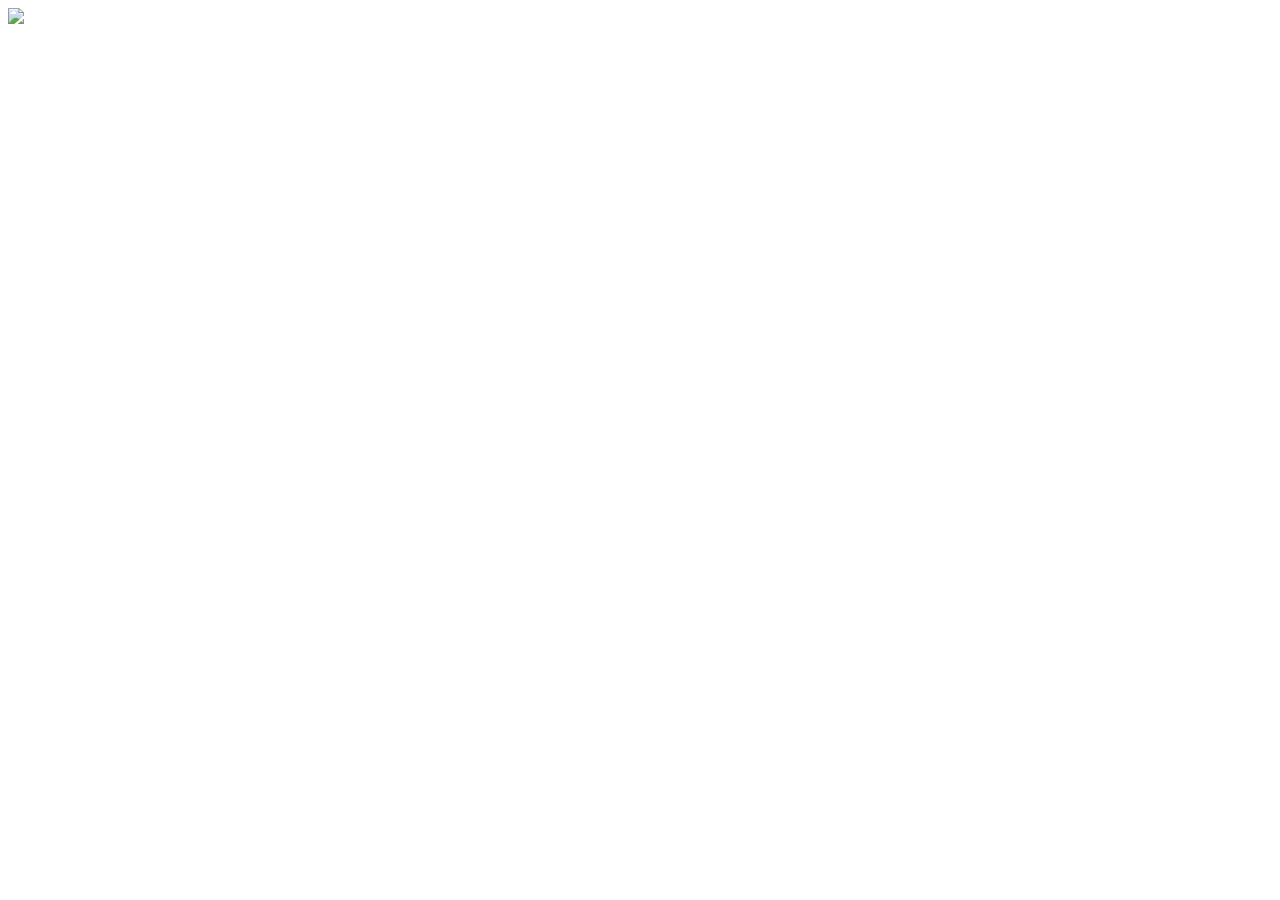
==== index.html @ ec758c43 "added index" ====
<!DOCTYPE html>
<html>
<head>
<meta name="viewport" content="width=device-width, initial-scale=1">
<link href="./style.css" rel="stylesheet">
<link rel="stylesheet" href="https://cdnjs.cloudflare.com/ajax/libs/font-awesome/4.7.0/css/font-awesome.min.css">
</head>
<body>
    
    <div class="img-center">
        <img class="center-fit" src="./photos/LidianaHeadshots-9.jpg">
    </div>

</body>
</html>
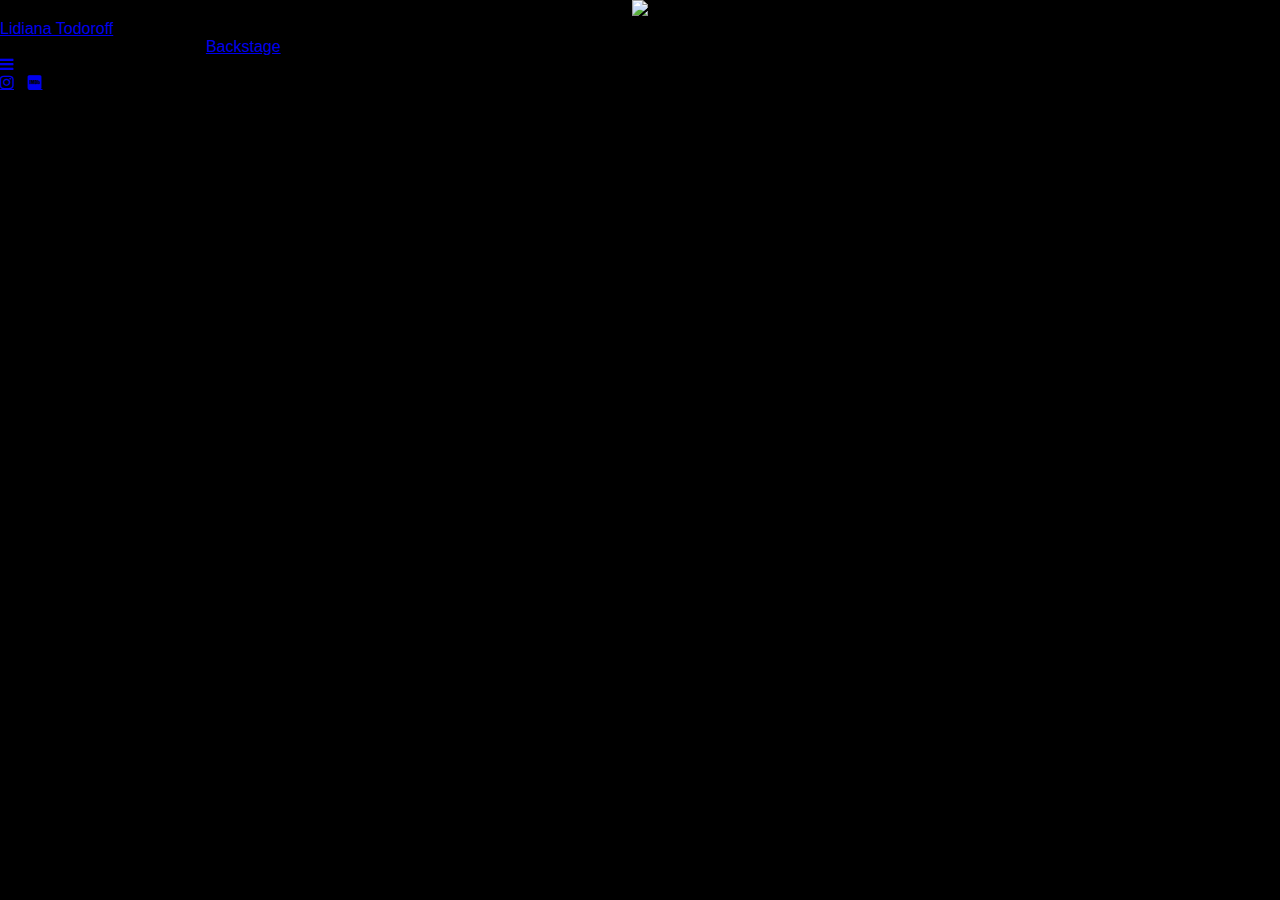
==== commit 11406212: "updated front page" ====
--- a/index.html
+++ b/index.html
@@ -6,10 +6,50 @@
 <link rel="stylesheet" href="https://cdnjs.cloudflare.com/ajax/libs/font-awesome/4.7.0/css/font-awesome.min.css">
 </head>
 <body>
-    
-    <div class="img-center">
-        <img class="center-fit" src="./photos/LidianaHeadshots-9.jpg">
+    <div class="front-page">
+        <!-- Background Image-->    
+        <div class="img-center">
+            <img class="center-fit" src="./photos/LidianaHeadshots-9.jpg">
+        </div>
+
+        <!-- Nav bar -->
+        <div class="nav-bar" id="my-nav-bar">
+            <div class="nav-bar-inner">
+
+                <div class="nav-bar-inner-left">
+                    <a href="./index.html">Lidiana Todoroff</a>
+                </div>
+
+                <div class="nav-bar-inner-right">
+                    <a>Biography</a>
+                    <a>Resume</a>
+                    <a>Reals</a>
+                    <a style="margin: 0px 0px 0px 20px;" href="https://www.backstage.com/u/lidianatodoroff/" target="_blank">Backstage</a>
+                </div>
+                <a href="javascript:void(0);" class="icon" onclick="myFunction()">
+                    <i class="fa fa-bars"></i>
+                </a>
+            </div>
+        </div>
+
+        <!-- Social Icons -->
+        <div class="social_holder">
+            <a href="https://instagram.com/lidiana.todoroff?r=nametag" target="_blank" style="margin-right: 10px;" class="fa fa-instagram"></a>
+            <a href="https://www.imdb.com/name/nm12017878/?ref_=nv_sr_srsg_0" target="_blank" class="fa fa-imdb"></a>
+        </div>
     </div>
 
+
+    <!-- Nav Bar-->
+    <script>
+        function myFunction() {
+          var x = document.getElementById("my-nav-bar");
+          if (x.className === "nav-bar") {
+            x.className += "-responsive";
+          } else {
+            x.className = "nav-bar";
+          }
+        }
+    </script>
 </body>
 </html>
--- a/style.css
+++ b/style.css
@@ -0,0 +1,25 @@
+*{
+  margin: 0;
+  padding: 0;
+}
+
+body {
+  margin: 0;
+  font-family: 'montserrat', sans-serif;
+  background-color: black;
+}
+
+.img {
+  display: grid;
+  height: 100%;
+}
+
+.center-fit {
+  max-width: 100%;
+  max-height: 100vh;
+  margin: auto;
+}
+
+.img-center {
+  text-align: center;
+}
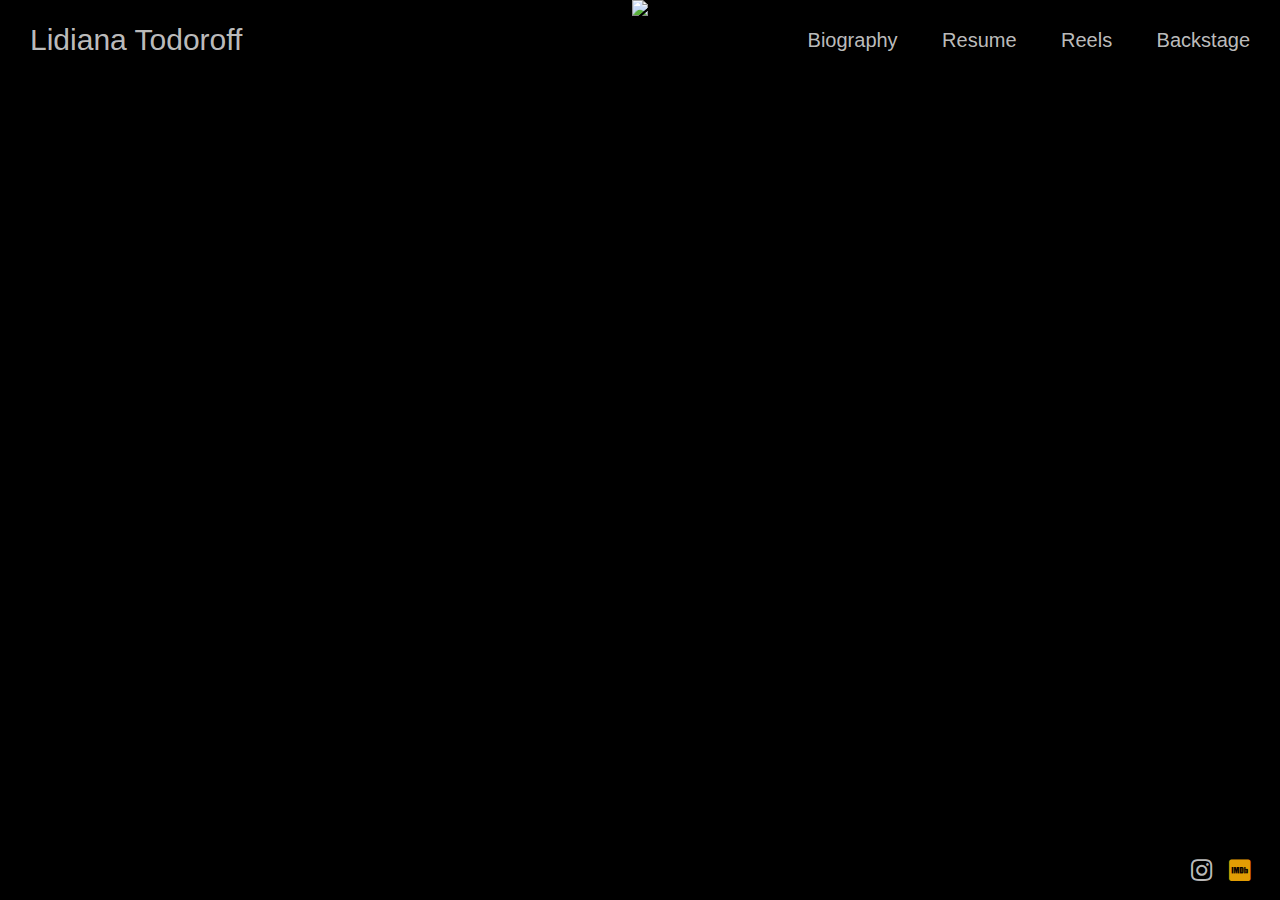
==== commit 1894b4dc: "fix links" ====
--- a/index.html
+++ b/index.html
@@ -4,6 +4,7 @@
 <meta name="viewport" content="width=device-width, initial-scale=1">
 <link href="./style.css" rel="stylesheet">
 <link rel="stylesheet" href="https://cdnjs.cloudflare.com/ajax/libs/font-awesome/4.7.0/css/font-awesome.min.css">
+<title>Lidiana Todoroff</title>
 </head>
 <body>
     <div class="front-page">
@@ -13,17 +14,17 @@
         </div>
 
         <!-- Nav bar -->
-        <div class="nav-bar" id="my-nav-bar">
+        <div class="nav-bar" id="my-nav-bar" style="position: absolute;"> 
             <div class="nav-bar-inner">
 
                 <div class="nav-bar-inner-left">
-                    <a href="./index.html">Lidiana Todoroff</a>
+                    <a href="https://lidianatodoroff.com/">Lidiana Todoroff</a>
                 </div>
 
                 <div class="nav-bar-inner-right">
-                    <a>Biography</a>
-                    <a>Resume</a>
-                    <a>Reals</a>
+                    <a href="https://lidianatodoroff.com/biography/">Biography</a>
+                    <a href="https://lidianatodoroff.com/resume/">Resume</a>
+                    <a href="https://lidianatodoroff.com/reels">Reels</a>
                     <a style="margin: 0px 0px 0px 20px;" href="https://www.backstage.com/u/lidianatodoroff/" target="_blank">Backstage</a>
                 </div>
                 <a href="javascript:void(0);" class="icon" onclick="myFunction()">
@@ -34,9 +35,10 @@
 
         <!-- Social Icons -->
         <div class="social_holder">
-            <a href="https://instagram.com/lidiana.todoroff?r=nametag" target="_blank" style="margin-right: 10px;" class="fa fa-instagram"></a>
-            <a href="https://www.imdb.com/name/nm12017878/?ref_=nv_sr_srsg_0" target="_blank" class="fa fa-imdb"></a>
+            <a href="https://instagram.com/lidiana.todoroff?r=nametag" target="_blank" style="margin-right: 10px;" class="fa fa-instagram fa" id="insta"></a>
+            <a href="https://www.imdb.com/name/nm12017878/?ref_=nv_sr_srsg_0" target="_blank" class="fa fa-imdb" style="color: #e29d04;"></a>
         </div>
+
     </div>
 
 
--- a/style.css
+++ b/style.css
@@ -1,13 +1,27 @@
-*{
+body {
   margin: 0;
   padding: 0;
+  font-family: 'montserrat', sans-serif;
+  text-decoration: none;
+  background-color: black;
+  color: #dddd;
+  /*color: #c6c5c0;*/
+  /*color: #b42e0e;*/
+  /*color: #D4DADE;*/
+  /*color: #E94F64;*/
+  
 }
 
-body {
-  margin: 0;
-  font-family: 'montserrat', sans-serif;
+* {
+  box-sizing: border-box;
+}
+
+/* FRONT PAGE */
+
+.front-page{
   background-color: black;
 }
+
 
 .img {
   display: grid;
@@ -16,10 +30,142 @@
 
 .center-fit {
   max-width: 100%;
-  max-height: 100vh;
+  max-height: calc(100vh - 4px);
   margin: auto;
 }
 
 .img-center {
   text-align: center;
+  z-index: -1;
 }
+
+/* NAV BAR */
+
+.nav-bar { 
+  position: absolute;
+  top: 0;
+  height: 75px;
+  width: 100%;
+}
+
+.nav-bar-inner {
+  position: relative;
+  margin: 20px 30px 15px 30px;
+  height: 40px;
+}
+
+.nav-bar-inner-left{
+  position: relative;
+  float: left;
+  line-height: 40px;
+}
+
+.nav-bar-inner-left a{
+  font-size: 30px;
+  font-weight: lighter;
+  text-decoration: none;
+  color: #dddd;
+}
+
+.nav-bar-inner-left a:hover {
+  color: white;
+}
+
+.nav-bar-inner-right{
+  position: relative;
+  float:right;
+  line-height: 40px;
+}
+
+.nav-bar-inner-right a{
+  font-size: 20px;
+  font-weight: lighter;
+  text-decoration: none;
+  color: #dddd;
+  margin: 0px 20px 0px 20px;
+}
+
+.nav-bar-inner-right a:hover {
+  color: white;
+}
+
+/* Nav bar when width is less than 950px */
+
+.icon{
+  display: none;
+  color: #dddd;
+  font-size: 30px;
+  position: relative;
+  float:right;
+  margin-right: 40px;
+  line-height: 40px;
+}
+
+.icon:hover{
+  color: white;
+}
+
+@media screen and (max-width: 950px) {
+  .nav-bar-inner-right a {
+    display: none;
+  }
+  .icon {
+    display: block;
+    position: absolute;
+    right: 0;
+    top: 0;
+  }
+  .nav-bar-responsive{
+    position: absolute;
+    top: 0;
+    width: 100%;
+  } 
+  .nav-bar-responsive a{
+    float: none;
+    display: block;
+  }
+  .nav-bar-inner-left {
+    display: block;
+    width: 100%;
+  }
+  .nav-bar-inner-right a{
+    margin: 10px 0px 10px 0px;
+    text-align: center;
+  }
+
+  .nav-bar-inner-right a:hover{
+    color: white;
+  }
+}
+
+/* Nav bar when width is less than 530px */
+
+@media screen and (max-width: 530px) {
+  .nav-bar-responsive{
+    background-color: rgb(50,50,50,0.75);
+  }
+  .icon{
+    margin-right: 0;
+  }
+  .nav-bar-inner-right a{  
+    text-align: right; 
+  }
+}
+
+/* Social Icons */
+
+.social_holder{
+  position: absolute;
+  bottom: 15px;
+  right: 30px;
+  font-size: 25px;
+}
+
+.social_holder a{
+  color: #dddd;
+  text-decoration: none;
+}
+
+.social_holder a:hover{
+  color: white;
+}
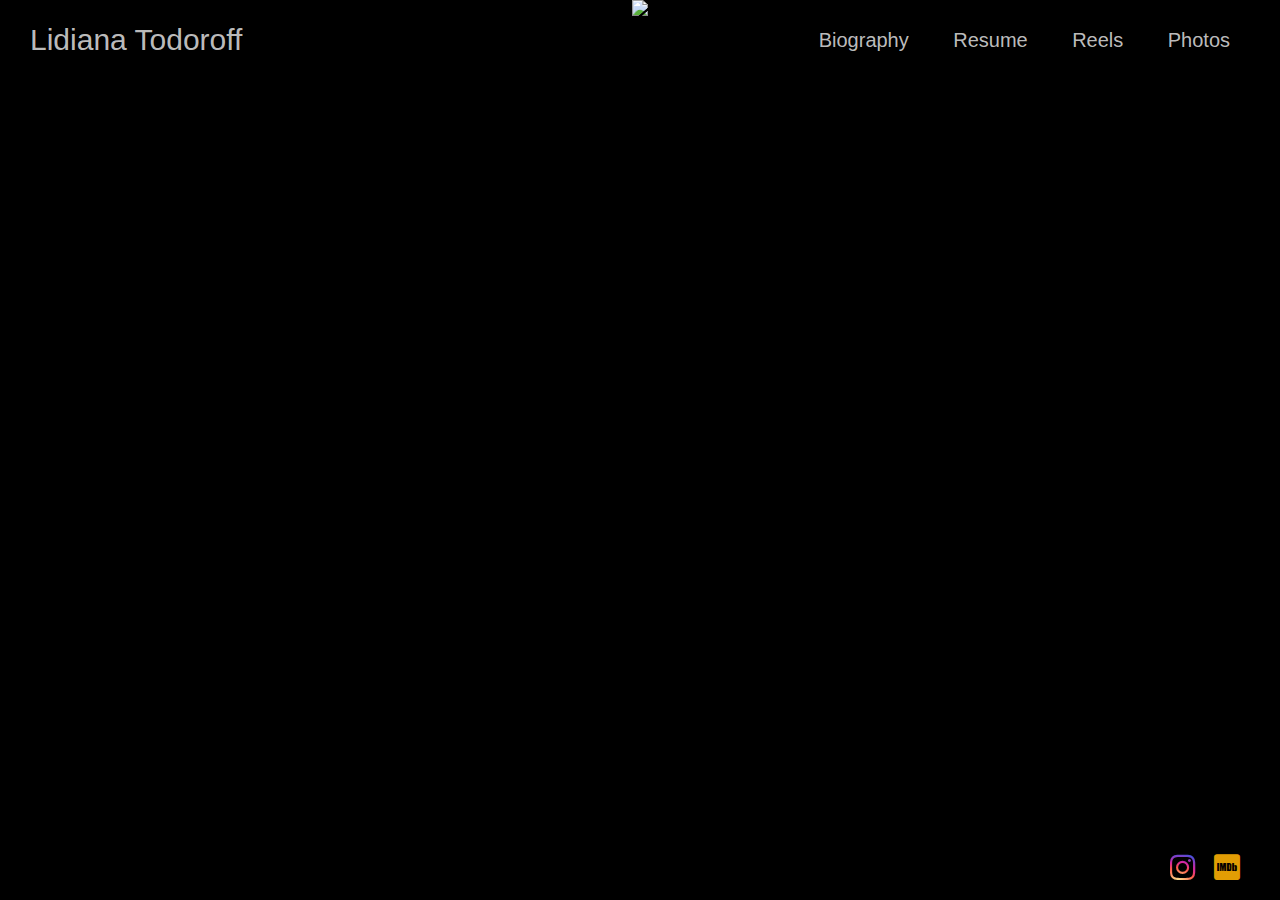
==== commit f6b27489: "updated index" ====
--- a/index.html
+++ b/index.html
@@ -10,7 +10,7 @@
     <div class="front-page">
         <!-- Background Image-->    
         <div class="img-center">
-            <img class="center-fit" src="./photos/LidianaHeadshots-9.jpg">
+            <img class="center-fit" src="./photos/images/LidianaHeadshots-9.jpg">
         </div>
 
         <!-- Nav bar -->
@@ -24,8 +24,8 @@
                 <div class="nav-bar-inner-right">
                     <a href="https://lidianatodoroff.com/biography/">Biography</a>
                     <a href="https://lidianatodoroff.com/resume/">Resume</a>
-                    <a href="https://lidianatodoroff.com/reels">Reels</a>
-                    <a style="margin: 0px 0px 0px 20px;" href="https://www.backstage.com/u/lidianatodoroff/" target="_blank">Backstage</a>
+                    <a href="https://lidianatodoroff.com/reels/">Reels</a>
+                    <a style="@media(min-width: 950px){margin: 0px 0px 0px 20px;}" href="https://lidianatodoroff.com/photos/">Photos</a>
                 </div>
                 <a href="javascript:void(0);" class="icon" onclick="myFunction()">
                     <i class="fa fa-bars"></i>
@@ -34,9 +34,10 @@
         </div>
 
         <!-- Social Icons -->
-        <div class="social_holder">
+        <div class="social_holder" style="position: absolute;">
             <a href="https://instagram.com/lidiana.todoroff?r=nametag" target="_blank" style="margin-right: 10px;" class="fa fa-instagram fa" id="insta"></a>
-            <a href="https://www.imdb.com/name/nm12017878/?ref_=nv_sr_srsg_0" target="_blank" class="fa fa-imdb" style="color: #e29d04;"></a>
+            <a href="https://www.imdb.com/name/nm12017878/?ref_=nv_sr_srsg_0" target="_blank" class="fa fa-imdb" style="color: #e29d04; margin-right: 10px;"></a>
+            <a href="https://www.backstage.com/u/lidianatodoroff/" target="_blank" class="backstage"></a>
         </div>
 
     </div>
--- a/style.css
+++ b/style.css
@@ -20,6 +20,7 @@
 
 .front-page{
   background-color: black;
+  height: 100vh;
 }
 
 
@@ -30,7 +31,7 @@
 
 .center-fit {
   max-width: 100%;
-  max-height: calc(100vh - 4px);
+  max-height: calc(100vh - 3.75px);
   margin: auto;
 }
 
@@ -42,7 +43,6 @@
 /* NAV BAR */
 
 .nav-bar { 
-  position: absolute;
   top: 0;
   height: 75px;
   width: 100%;
@@ -58,6 +58,7 @@
   position: relative;
   float: left;
   line-height: 40px;
+  font-weight: bold;
 }
 
 .nav-bar-inner-left a{
@@ -155,17 +156,42 @@
 /* Social Icons */
 
 .social_holder{
+  display: block;
   position: absolute;
   bottom: 15px;
   right: 30px;
-  font-size: 25px;
+  font-size: 30px;
+  -webkit-transform: translateY(0%);
+  -ms-transform: translateY(0%);
+  transform: translateY(0%);
 }
 
 .social_holder a{
-  color: #dddd;
   text-decoration: none;
+  transition: all .2s ease-in-out; 
 }
 
 .social_holder a:hover{
-  color: white;
+  transform: scale(1.1);
 }
+
+#insta {
+  background: radial-gradient(circle at 30% 107%, #fdf497 0%, #fdf497 5%, #fd5949 45%, #d6249f 60%, #285AEB 90%);
+  -webkit-background-clip: text;
+          background-clip: text;
+  -webkit-text-fill-color: transparent;
+}
+
+/* Secondary Pages*/
+.secondary-page{
+}
+
+.contents{
+  margin: 20px 25vw  0px 25vw;
+  background: grey;
+  text-align: center;
+}
+
+.contents a{
+
+}
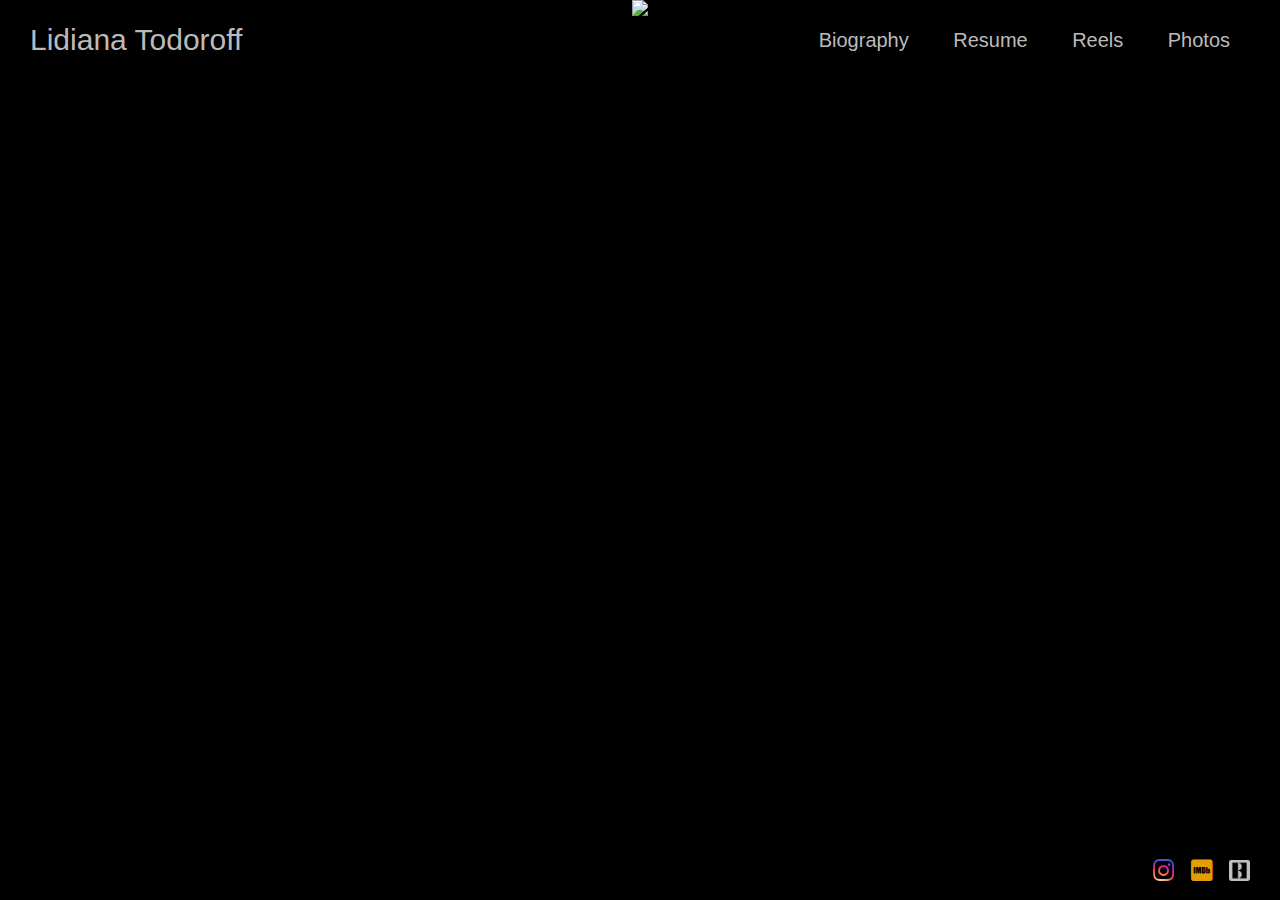
==== commit 8d3388ec: "Update index.html" ====
--- a/index.html
+++ b/index.html
@@ -10,7 +10,7 @@
     <div class="front-page">
         <!-- Background Image-->    
         <div class="img-center">
-            <img class="center-fit" src="./photos/images/LidianaHeadshots-9.jpg">
+            <img class="center-fit" src="./photos/LidianaHeadshots-9.jpg">
         </div>
 
         <!-- Nav bar -->
--- a/style.css
+++ b/style.css
@@ -14,6 +14,10 @@
 
 * {
   box-sizing: border-box;
+  margin: 0; 
+  padding: 0; 
+  border: 0; 
+  outline: 0;
 }
 
 /* FRONT PAGE */
@@ -98,7 +102,7 @@
   font-size: 30px;
   position: relative;
   float:right;
-  margin-right: 40px;
+  margin-right: 0;
   line-height: 40px;
 }
 
@@ -117,8 +121,8 @@
     top: 0;
   }
   .nav-bar-responsive{
-    position: absolute;
     top: 0;
+    height: 75px;
     width: 100%;
   } 
   .nav-bar-responsive a{
@@ -131,7 +135,7 @@
   }
   .nav-bar-inner-right a{
     margin: 10px 0px 10px 0px;
-    text-align: center;
+    text-align: right;
   }
 
   .nav-bar-inner-right a:hover{
@@ -145,25 +149,17 @@
   .nav-bar-responsive{
     background-color: rgb(50,50,50,0.75);
   }
-  .icon{
-    margin-right: 0;
-  }
-  .nav-bar-inner-right a{  
-    text-align: right; 
-  }
 }
 
 /* Social Icons */
 
 .social_holder{
   display: block;
-  position: absolute;
+  position: relative;
   bottom: 15px;
   right: 30px;
-  font-size: 30px;
-  -webkit-transform: translateY(0%);
-  -ms-transform: translateY(0%);
-  transform: translateY(0%);
+  font-size: 25px;
+  text-align: right;
 }
 
 .social_holder a{
@@ -182,16 +178,73 @@
   -webkit-text-fill-color: transparent;
 }
 
+.backstage {
+  content: url("./icons/backstage-icon.png");
+  height: 21.44px;
+  width: 21.44px;
+  margin-bottom: -2.2px;
+  border-radius: 10%;
+  filter: brightness(75%);
+}
+
 /* Secondary Pages*/
 .secondary-page{
-}
-
-.contents{
-  margin: 20px 25vw  0px 25vw;
-  background: grey;
+  margin:0px; 
+  color: #dddd;
+}
+
+.content-holder{
+  margin: 0 auto;
+  margin-top: 40px;
+  margin-bottom: 20px;
+  width:66.667%;
   text-align: center;
 }
 
-.contents a{
-
-}
+.content-title {
+  margin-bottom: 30px;
+  padding-bottom: 30px;
+  border-bottom-width: 2px;
+  border-bottom-style: solid;
+}
+
+.content-title a{
+  font-size: 40px;
+  color: #dddd;
+}
+
+.content{
+  width: auto;
+  background: #dddd;
+}
+
+/* Photos */
+
+.row {
+  display: -ms-flexbox;
+  display: flex;
+  -ms-flex-wrap: wrap;
+  flex-wrap: wrap;
+  padding: 0 4px;
+}
+
+.column {
+  -ms-flex: 50%;
+  flex: 50%;
+  max-width: 50%;
+  padding: 0 4px;
+}
+
+.column img {
+  margin-top: 8px;
+  vertical-align: middle;
+  width: 100%
+}
+
+@media screen and (max-width: 1080px) {
+  .column {
+    -ms-flex: 100%;
+    flex: 100%;
+    max-width: 100%;
+  }
+}
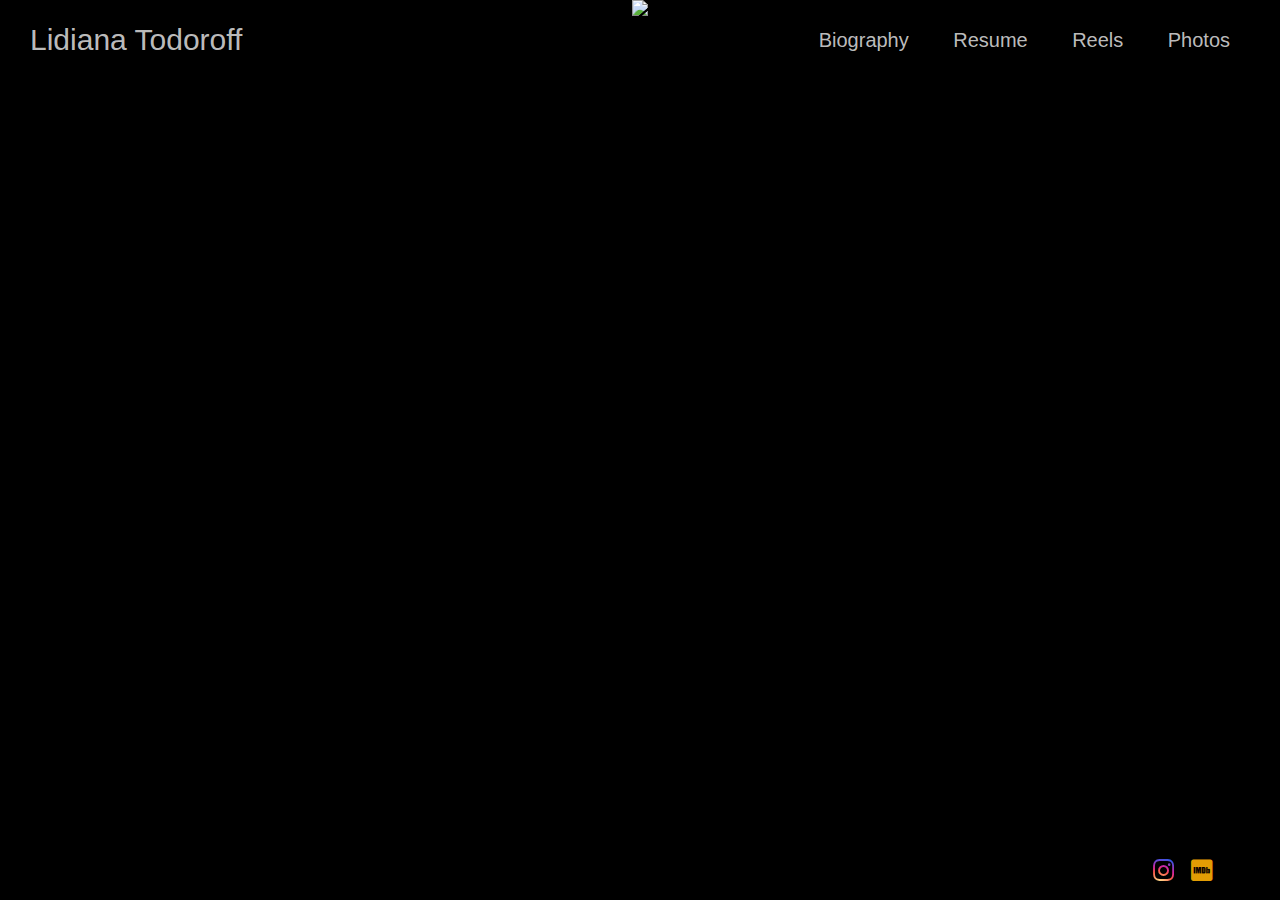
==== commit 293df579: "added icon" ====
--- a/index.html
+++ b/index.html
@@ -3,6 +3,7 @@
 <head>
 <meta name="viewport" content="width=device-width, initial-scale=1">
 <link href="./style.css" rel="stylesheet">
+<link rel="icon" href="https://lidianatodoroff.com/icons/LidianaLogo.png">
 <link rel="stylesheet" href="https://cdnjs.cloudflare.com/ajax/libs/font-awesome/4.7.0/css/font-awesome.min.css">
 <title>Lidiana Todoroff</title>
 </head>
@@ -10,7 +11,7 @@
     <div class="front-page">
         <!-- Background Image-->    
         <div class="img-center">
-            <img class="center-fit" src="./photos/LidianaHeadshots-9.jpg">
+            <img class="center-fit" src="https://lidianatodoroff.com/photos/images/LidianaHeadshots-9.jpg">
         </div>
 
         <!-- Nav bar -->
@@ -55,4 +56,4 @@
         }
     </script>
 </body>
-</html>
+</html>--- a/style.css
+++ b/style.css
@@ -50,6 +50,7 @@
   top: 0;
   height: 75px;
   width: 100%;
+  position: absolute; 
 }
 
 .nav-bar-inner {
@@ -124,6 +125,7 @@
     top: 0;
     height: 75px;
     width: 100%;
+    position: absolute;
   } 
   .nav-bar-responsive a{
     float: none;
@@ -147,6 +149,7 @@
 
 @media screen and (max-width: 530px) {
   .nav-bar-responsive{
+    height: 270px;
     background-color: rgb(50,50,50,0.75);
   }
 }
@@ -179,7 +182,7 @@
 }
 
 .backstage {
-  content: url("./icons/backstage-icon.png");
+  content: url("https://lidianatodoroff.com/icons/backstage-icon.png");
   height: 21.44px;
   width: 21.44px;
   margin-bottom: -2.2px;
@@ -195,13 +198,13 @@
 
 .content-holder{
   margin: 0 auto;
-  margin-top: 40px;
+  margin-top: 135px;
   margin-bottom: 20px;
   width:66.667%;
+}
+
+.content-title {
   text-align: center;
-}
-
-.content-title {
   margin-bottom: 30px;
   padding-bottom: 30px;
   border-bottom-width: 2px;
@@ -225,7 +228,7 @@
   display: flex;
   -ms-flex-wrap: wrap;
   flex-wrap: wrap;
-  padding: 0 4px;
+  padding: 0 4px 8px;
 }
 
 .column {
@@ -248,3 +251,126 @@
     max-width: 100%;
   }
 }
+
+/* Biography */
+
+.biography-content img{
+  padding: 8px 0 10px 8px;
+}
+
+.biography-writing{
+  padding-top: 30px;
+  padding-left: 30px;
+  padding-right: 30px;
+  padding-bottom: 10px;
+  color: black;
+}
+
+.biography-writing a{
+  font-size: 20px;
+  padding-bottom: 5px;
+  margin-bottom: 10px;
+  border-bottom-color: black;
+  border-bottom-width: 2px;
+  border-bottom-style: solid;
+
+}
+
+.biography-writing p{
+  margin-top:10px;
+}
+
+.biography-column {
+  -ms-flex: 50%;
+  flex: 50%;
+  max-width: 50%;
+  padding: 0 4px;
+}
+
+.biography-column img {
+  margin-top: 8px;
+  vertical-align: middle;
+  width: 100%
+}
+
+@media screen and (max-width: 1221px) {
+  .biography-writing{
+    padding-left: 10px;
+    padding-right: 10px;
+  }
+  .biography-column {
+    -ms-flex: 100%;
+    flex: 100%;
+    max-width: 100%;
+  }
+}
+
+/* Resume */
+.resume-content img{
+  padding: 8px 0 10px 8px;
+}
+
+.resume-writing{
+  padding-left: 10px;
+  padding-top: 30px;
+  padding-right: 30px;
+  padding-bottom: 10px;
+  color: black;
+}
+
+.resume-writing a{
+  font-size: 20px;
+  padding-bottom: 5px;
+  margin-bottom: 10px;
+  border-bottom-color: black;
+  border-bottom-width: 2px;
+  border-bottom-style: solid;
+
+}
+
+.resume-writing p{
+  margin-top:0;
+}
+
+.resume-column {
+  -ms-flex: 50%;
+  flex: 50%;
+  max-width: 50%;
+  padding: 0 4px;
+}
+
+.resume-column img {
+  margin-top: 8px;
+  vertical-align: middle;
+  width: 100%
+}
+
+@media screen and (max-width: 950px) {
+  .resume-writing{
+    padding-right: 10px;
+  }
+  .resume-column {
+    -ms-flex: 100%;
+    flex: 100%;
+    max-width: 100%;
+  }
+}
+
+.resume-button{
+  text-align: center;
+  padding-top: 100px;
+}
+
+.resume-button a:hover{
+  background-color: black;
+  color: #dddd;
+}
+
+.resume-button a{
+  text-decoration: none;
+  color: black;
+  border-color: black;
+  padding: 10px;
+  border-style: solid;
+  border-width: 2px;
+}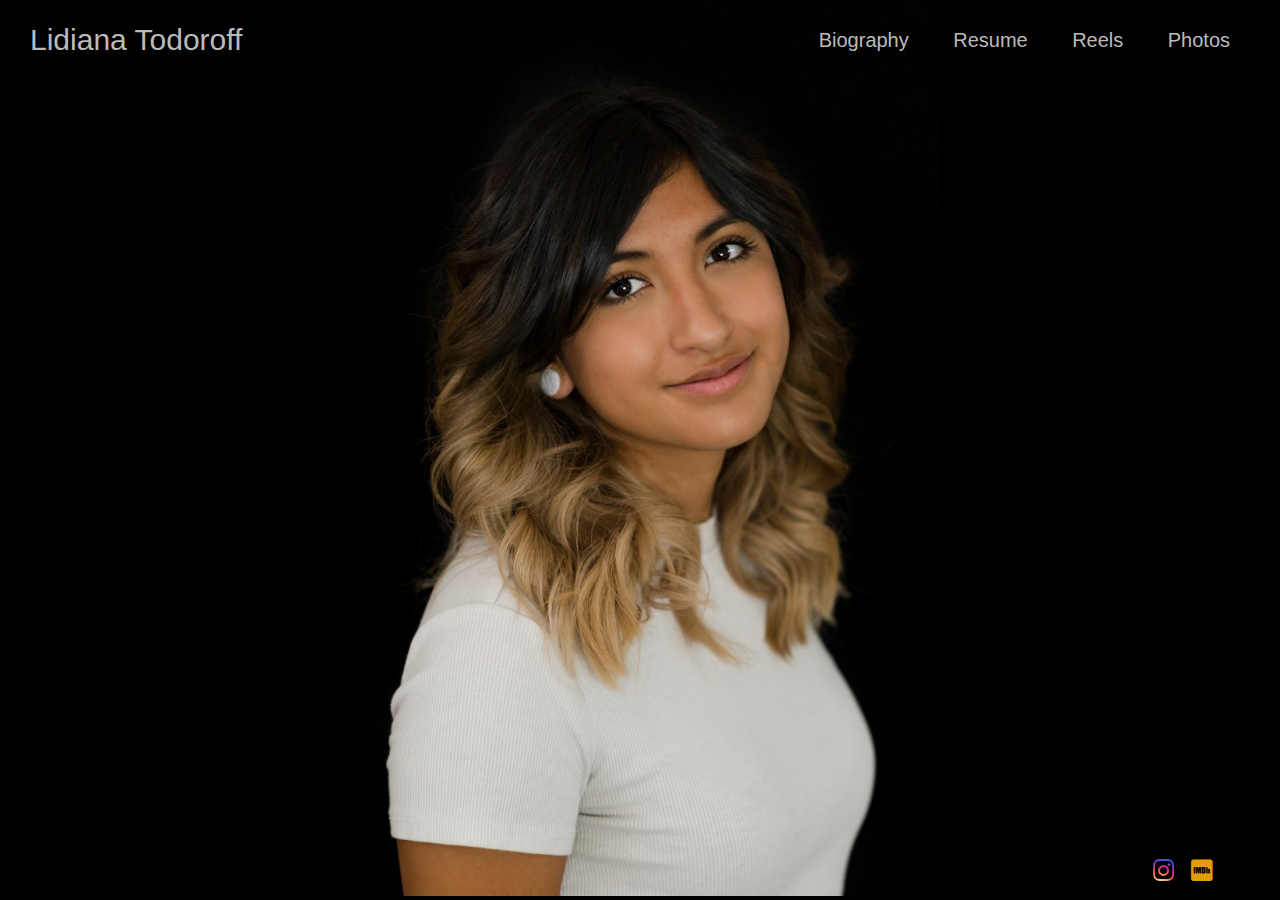
==== commit aa45443e: "fixed image paths" ====
--- a/index.html
+++ b/index.html
@@ -3,7 +3,7 @@
 <head>
 <meta name="viewport" content="width=device-width, initial-scale=1">
 <link href="./style.css" rel="stylesheet">
-<link rel="icon" href="https://lidianatodoroff.com/icons/LidianaLogo.png">
+<link rel="icon" href="./icons/LidianaLogo.png">
 <link rel="stylesheet" href="https://cdnjs.cloudflare.com/ajax/libs/font-awesome/4.7.0/css/font-awesome.min.css">
 <title>Lidiana Todoroff</title>
 </head>
@@ -11,7 +11,7 @@
     <div class="front-page">
         <!-- Background Image-->    
         <div class="img-center">
-            <img class="center-fit" src="https://lidianatodoroff.com/photos/images/LidianaHeadshots-9.jpg">
+            <img class="center-fit" src="./photos/images/LidianaHeadshots/Cover/cover-9.jpg">
         </div>
 
         <!-- Nav bar -->
--- a/style.css
+++ b/style.css
@@ -1,3 +1,11 @@
+#hidden{
+  color: transparent;
+  border-color: transparent;
+  -moz-user-select: -moz-none;
+  -khtml-user-select: none;
+  -webkit-user-select: none
+}
+
 body {
   margin: 0;
   padding: 0;
@@ -241,7 +249,8 @@
 .column img {
   margin-top: 8px;
   vertical-align: middle;
-  width: 100%
+  width: 100%;
+  cursor: pointer;
 }
 
 @media screen and (max-width: 1080px) {
@@ -311,9 +320,7 @@
 }
 
 .resume-writing{
-  padding-left: 10px;
   padding-top: 30px;
-  padding-right: 30px;
   padding-bottom: 10px;
   color: black;
 }
@@ -329,7 +336,8 @@
 }
 
 .resume-writing p{
-  margin-top:0;
+  font-size: 13px;
+  margin-top:5px;
 }
 
 .resume-column {
@@ -345,20 +353,25 @@
   width: 100%
 }
 
-@media screen and (max-width: 950px) {
-  .resume-writing{
-    padding-right: 10px;
-  }
+@media screen and (max-width: 996px) {
+
   .resume-column {
     -ms-flex: 100%;
     flex: 100%;
     max-width: 100%;
-  }
+    text-align: center;
+  }
+}
+
+.resume-writing-holder{
+  padding-left: 15px;
+  padding-right: 15px; 
 }
 
 .resume-button{
   text-align: center;
-  padding-top: 100px;
+  padding-top: 50px;
+  padding-bottom: 50px;
 }
 
 .resume-button a:hover{
@@ -373,4 +386,72 @@
   padding: 10px;
   border-style: solid;
   border-width: 2px;
+}
+
+.resume-writing-column1{
+  width: 34%;
+}
+
+.resume-writing-column2{
+  width: 20%;
+}
+
+.resume-writing-column3{
+  width: 26%;
+}
+
+.resume-writing-column4{
+  padding-left: 25px;
+  width: 20%;
+}
+
+.resume-writing-row{
+  display: -ms-flexbox;
+  display: flex;
+  -ms-flex-wrap: wrap;
+  flex-wrap: wrap;
+}
+
+@media screen and (max-width: 995px) {
+
+  .resume-writing-holder{
+    display: none;
+  }
+}
+
+/* Image Gallery */
+.img-galllery:hover{
+  opacity: 0.7;
+}
+
+/* Back to top */
+.scrollToTopBtn {
+  background-color: silver;
+  border: none;
+  border-radius: 10%;
+  color: black;
+  cursor: pointer;
+  font-size: 20px;
+  font-weight: 100;
+
+  line-height: 50px;
+  width: 50px;
+  
+  position: fixed;
+  bottom: 70px;
+  right: 40px;
+  z-index: 100;
+  opacity: 0;
+  transform: translateY(100px);
+  transition: all .5s ease;
+}
+
+.showBtn {
+  opacity: 1;
+  transform: translateY(0)
+}
+
+
+.lb-number{
+  display: block !important; 
 }